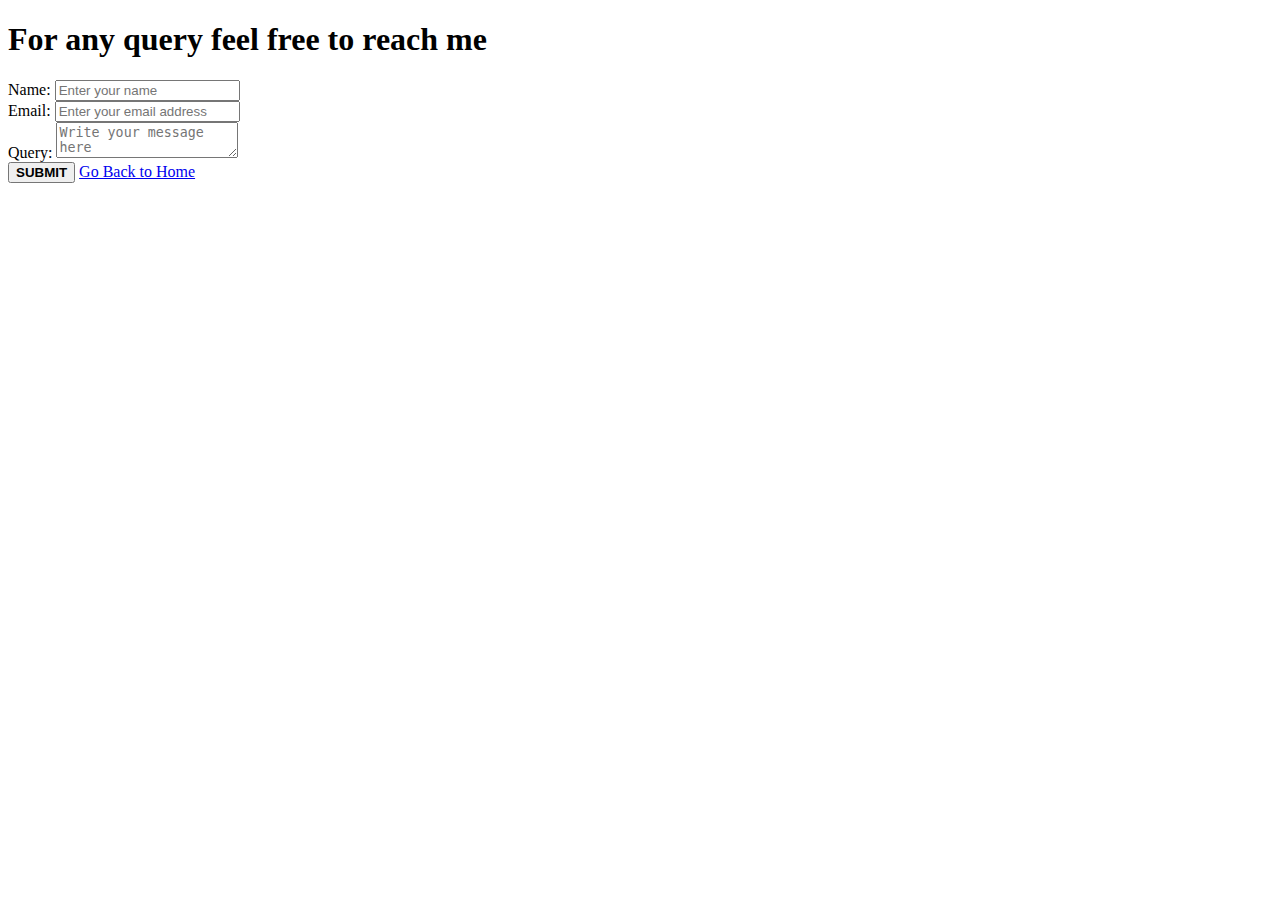
==== contact.html @ a18bff16 "Add files via upload" ====
<!DOCTYPE html>
<html lang="en">
<head>
  <meta charset="UTF-8">
  <meta name="viewport" content="width=device-width, initial-scale=1.0">
  <link rel="stylesheet" href="assets/css/contact.css">
  <title>Contact Me</title>
</head>
<body>
  <div class="container">
    <div class="background-image"></div>
    <div class="contact-form">
      <h1>For any query feel free to reach me</h1>
      <form action="#">
        <div class="form-group">
          <label for="name">Name:</label>
          <input type="text" id="name" name="name" placeholder="Enter your name" required>
        </div>
        <div class="form-group">
          <label for="email">Email:</label>
          <input type="email" id="email" name="email" placeholder="Enter your email address" required>
        </div>
        <div class="form-group">
          <label for="message">Query:</label>
          <textarea id="message" name="message" placeholder="Write your message here" required></textarea>
        </div>
        <button id="submit" class="btn" type="button">
          <strong>SUBMIT</strong>
          <div id="container-stars">
            <div id="stars"></div>
          </div>
        
          <div id="glow">
            <div class="circle"></div>
            <div class="circle"></div>
          </div>
        </button>
        <a href="index.html" class="home-link">Go Back to Home</a>
        
      </form>
    </div>
  </div>

  <script src="assets/js/contact.js"></script>
</body>
</html>
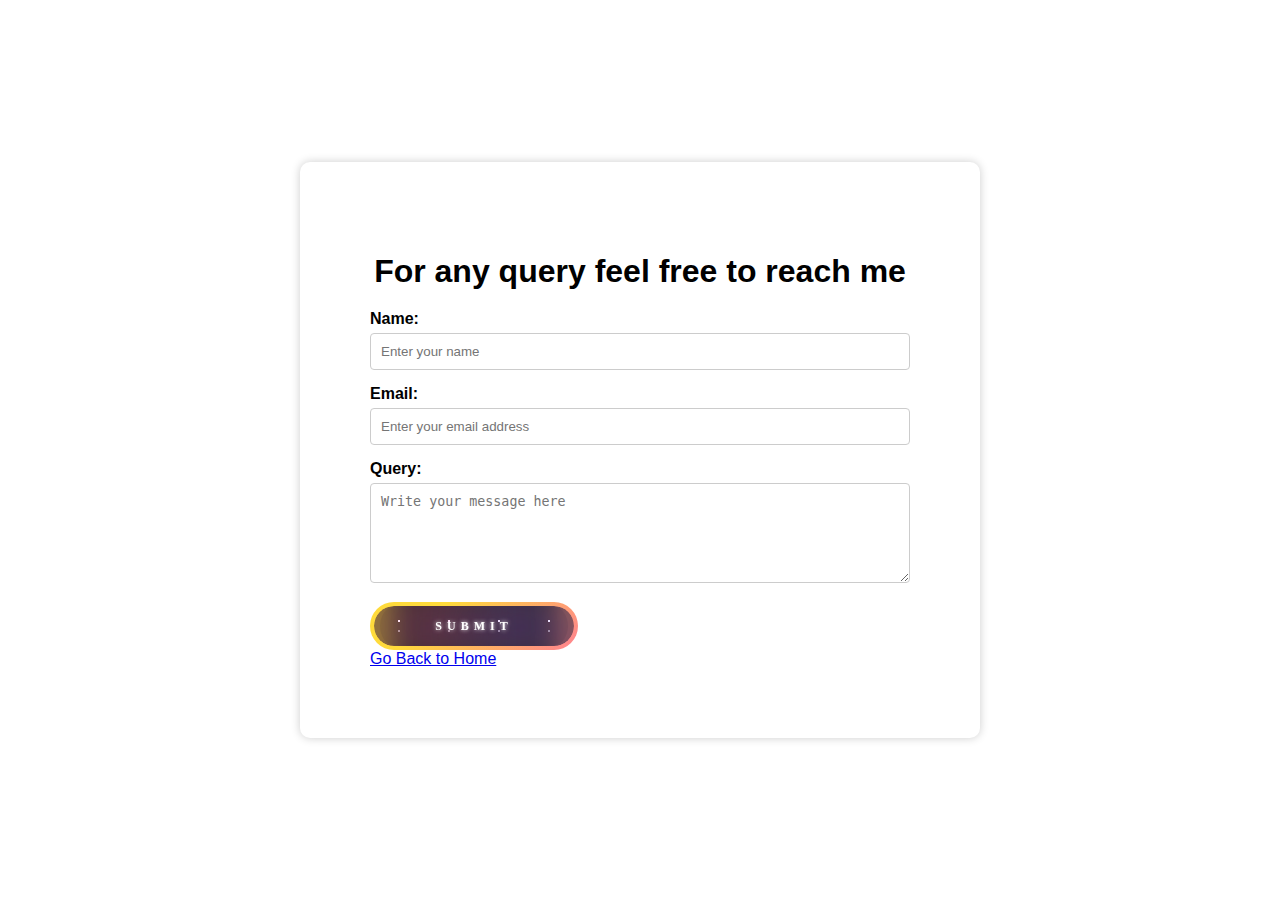
==== commit 9994176c: "Update contact.html" ====
--- a/contact.html
+++ b/contact.html
@@ -3,7 +3,7 @@
 <head>
   <meta charset="UTF-8">
   <meta name="viewport" content="width=device-width, initial-scale=1.0">
-  <link rel="stylesheet" href="assets/css/contact.css">
+  <link rel="stylesheet" href="contact.css">
   <title>Contact Me</title>
 </head>
 <body>
@@ -41,6 +41,6 @@
     </div>
   </div>
 
-  <script src="assets/js/contact.js"></script>
+  <script src="contact.js"></script>
 </body>
 </html>
--- a/contact.css
+++ b/contact.css
@@ -0,0 +1,262 @@
+/* style.css */
+
+body {
+    font-family: Arial, sans-serif;
+    margin: 0;
+    padding: 0;
+    display: flex;
+    justify-content: center;
+    align-items: center;
+    min-height: 100vh;
+    
+    background-image: url("https://c4.wallpaperflare.com/wallpaper/662/618/496/natur-2560x1600-sceneries-wallpaper-preview.jpg");
+}
+
+.container {
+      background-image: url("https://c4.wallpaperflare.com/wallpaper/815/737/246/abstract-1920x1200-nature-wallpaper-thumb.jpg");
+    position: relative;
+    width: 80%;
+    max-width: 600px;
+    padding: 40px;
+    border-radius: 10px;
+    background-color: #fff;
+    box-shadow: 0 0 10px rgba(0, 0, 0, 0.2);
+  }
+  
+  .background-image {
+    position: absolute;
+    top: 0;
+    left: 0;
+    width: 100%;
+    height: 100%;
+    background-image: url("your_image.jpg"); /* Replace with your image path */
+    background-size: cover;
+    background-position: center;
+    filter: blur(5px);
+    z-index: -1;
+  }
+  
+  .contact-form {
+    position: relative;
+    padding: 30px;
+    background-color: rgba(255, 255, 255, 0.8);
+  }
+  
+  .contact-form h1 {
+    text-align: center;
+    margin-bottom: 20px;
+  }
+  
+  .form-group {
+    margin-bottom: 15px;
+  }
+  
+  .form-group label {
+    display: block;
+    margin-bottom: 5px;
+    font-weight: bold;
+  }
+  
+  .form-group input,
+  .form-group textarea {
+    width: 100%;
+    padding: 10px;
+    border: 1px solid #ccc;
+    border-radius: 4px;
+    box-sizing: border-box;
+  }
+  
+  .form-group textarea {
+    height: 100px;
+  }
+  
+  .contact-form input[type="submit"] {
+    background-color: #4CAF50;
+    color: white;
+    padding: 10px 20px;
+    border: none;
+    border-radius: 4px;
+    cursor: pointer;
+    transition: 0.3s;
+  }
+  
+  .contact-form input[type="submit"]:hover {
+    background-color: #45a049;
+  }
+  
+  /* Responsive adjustments */
+  
+  @media (max-width: 768px) {
+    .container {
+      width: 90%;
+    }
+  }
+  
+  .btn {
+    display: flex;
+    justify-content: center;
+    align-items: center;
+    width: 13rem;
+    overflow: hidden;
+    height: 3rem;
+    background-size: 300% 300%;
+    backdrop-filter: blur(1rem);
+    border-radius: 5rem;
+    transition: 0.5s;
+    animation: gradient_301 5s ease infinite;
+    border: double 4px transparent;
+    background-image: linear-gradient(#212121, #212121),  linear-gradient(137.48deg, #ffdb3b 10%,#FE53BB 45%, #8F51EA 67%, #0044ff 87%);
+    background-origin: border-box;
+    background-clip: content-box, border-box;
+  }
+  
+  #container-stars {
+    position: absolute;
+    z-index: -1;
+    width: 100%;
+    height: 100%;
+    overflow: hidden;
+    transition: 0.5s;
+    backdrop-filter: blur(1rem);
+    border-radius: 5rem;
+  }
+  
+  strong {
+    z-index: 2;
+    font-family: 'Avalors Personal Use';
+    font-size: 12px;
+    letter-spacing: 5px;
+    color: #FFFFFF;
+    text-shadow: 0 0 4px white;
+  }
+  
+  #glow {
+    position: absolute;
+    display: flex;
+    width: 12rem;
+  }
+  
+  .circle {
+    width: 100%;
+    height: 30px;
+    filter: blur(2rem);
+    animation: pulse_3011 4s infinite;
+    z-index: -1;
+  }
+  
+  .circle:nth-of-type(1) {
+    background: rgba(254, 83, 186, 0.636);
+  }
+  
+  .circle:nth-of-type(2) {
+    background: rgba(142, 81, 234, 0.704);
+  }
+  
+  .btn:hover #container-stars {
+    z-index: 1;
+    background-color: #212121;
+  }
+  
+  .btn:hover {
+    transform: scale(1.1)
+  }
+  
+  .btn:active {
+    border: double 4px #FE53BB;
+    background-origin: border-box;
+    background-clip: content-box, border-box;
+    animation: none;
+  }
+  
+  .btn:active .circle {
+    background: #FE53BB;
+  }
+  
+  #stars {
+    position: relative;
+    background: transparent;
+    width: 200rem;
+    height: 200rem;
+  }
+  
+  #stars::after {
+    content: "";
+    position: absolute;
+    top: -10rem;
+    left: -100rem;
+    width: 100%;
+    height: 100%;
+    animation: animStarRotate 90s linear infinite;
+  }
+  
+  #stars::after {
+    background-image: radial-gradient(#ffffff 1px, transparent 1%);
+    background-size: 50px 50px;
+  }
+  
+  #stars::before {
+    content: "";
+    position: absolute;
+    top: 0;
+    left: -50%;
+    width: 170%;
+    height: 500%;
+    animation: animStar 60s linear infinite;
+  }
+  
+  #stars::before {
+    background-image: radial-gradient(#ffffff 1px, transparent 1%);
+    background-size: 50px 50px;
+    opacity: 0.5;
+  }
+  
+  @keyframes animStar {
+    from {
+      transform: translateY(0);
+    }
+  
+    to {
+      transform: translateY(-135rem);
+    }
+  }
+  
+  @keyframes animStarRotate {
+    from {
+      transform: rotate(360deg);
+    }
+  
+    to {
+      transform: rotate(0);
+    }
+  }
+  
+  @keyframes gradient_301 {
+    0% {
+      background-position: 0% 50%;
+    }
+  
+    50% {
+      background-position: 100% 50%;
+    }
+  
+    100% {
+      background-position: 0% 50%;
+    }
+  }
+  
+  @keyframes pulse_3011 {
+    0% {
+      transform: scale(0.75);
+      box-shadow: 0 0 0 0 rgba(0, 0, 0, 0.7);
+    }
+  
+    70% {
+      transform: scale(1);
+      box-shadow: 0 0 0 10px rgba(0, 0, 0, 0);
+    }
+  
+    100% {
+      transform: scale(0.75);
+      box-shadow: 0 0 0 0 rgba(0, 0, 0, 0);
+    }
+  }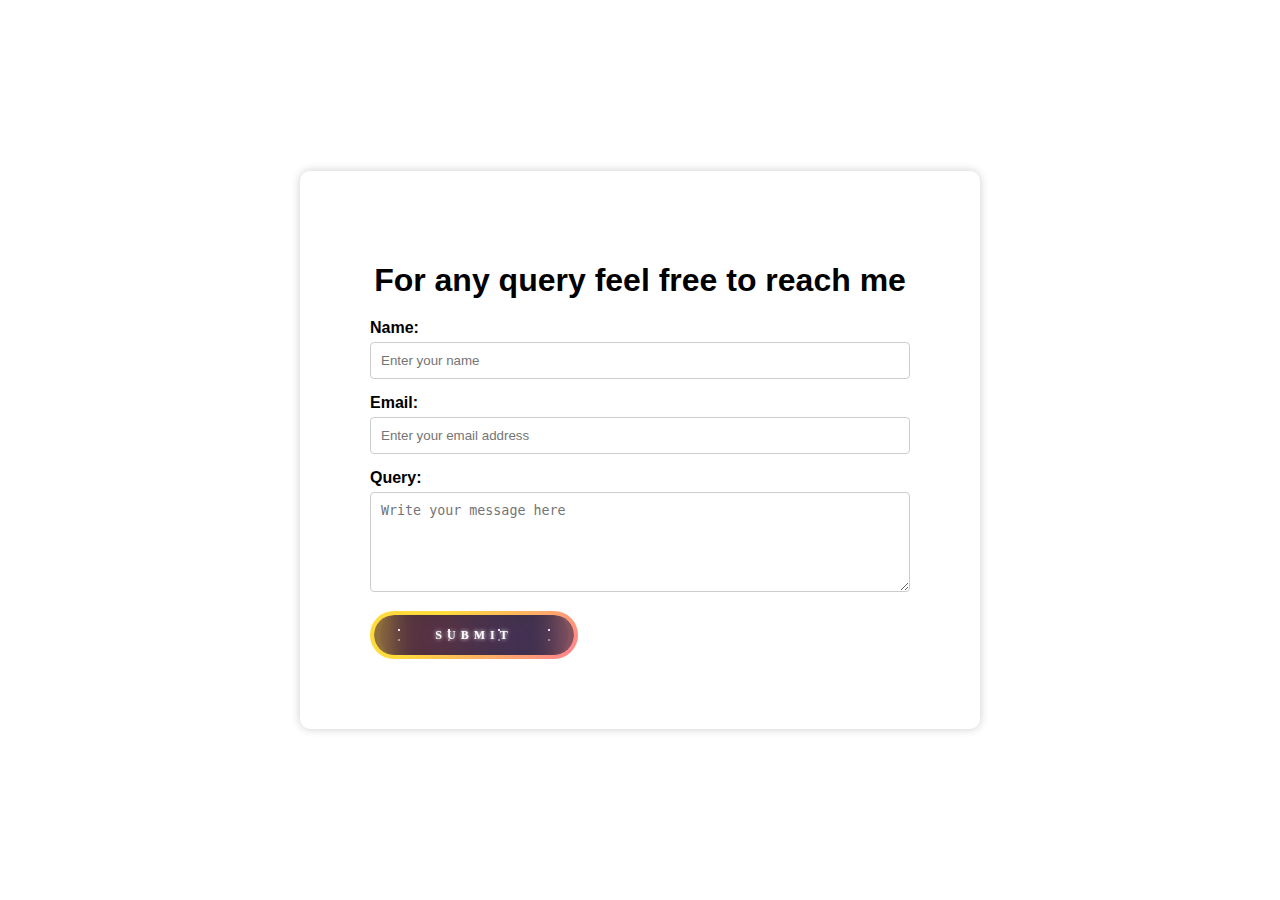
==== commit f791f67a: "Update contact.html" ====
--- a/contact.html
+++ b/contact.html
@@ -4,6 +4,9 @@
   <meta charset="UTF-8">
   <meta name="viewport" content="width=device-width, initial-scale=1.0">
   <link rel="stylesheet" href="contact.css">
+
+  <link rel="icon" href="fav.jpg" type="image/x-icon">
+  
   <title>Contact Me</title>
 </head>
 <body>
@@ -35,7 +38,7 @@
             <div class="circle"></div>
           </div>
         </button>
-        <a href="index.html" class="home-link">Go Back to Home</a>
+        <a href="index.html" class="home-link" onclick="closeWindow()>Go Back to Home</a>
         
       </form>
     </div>
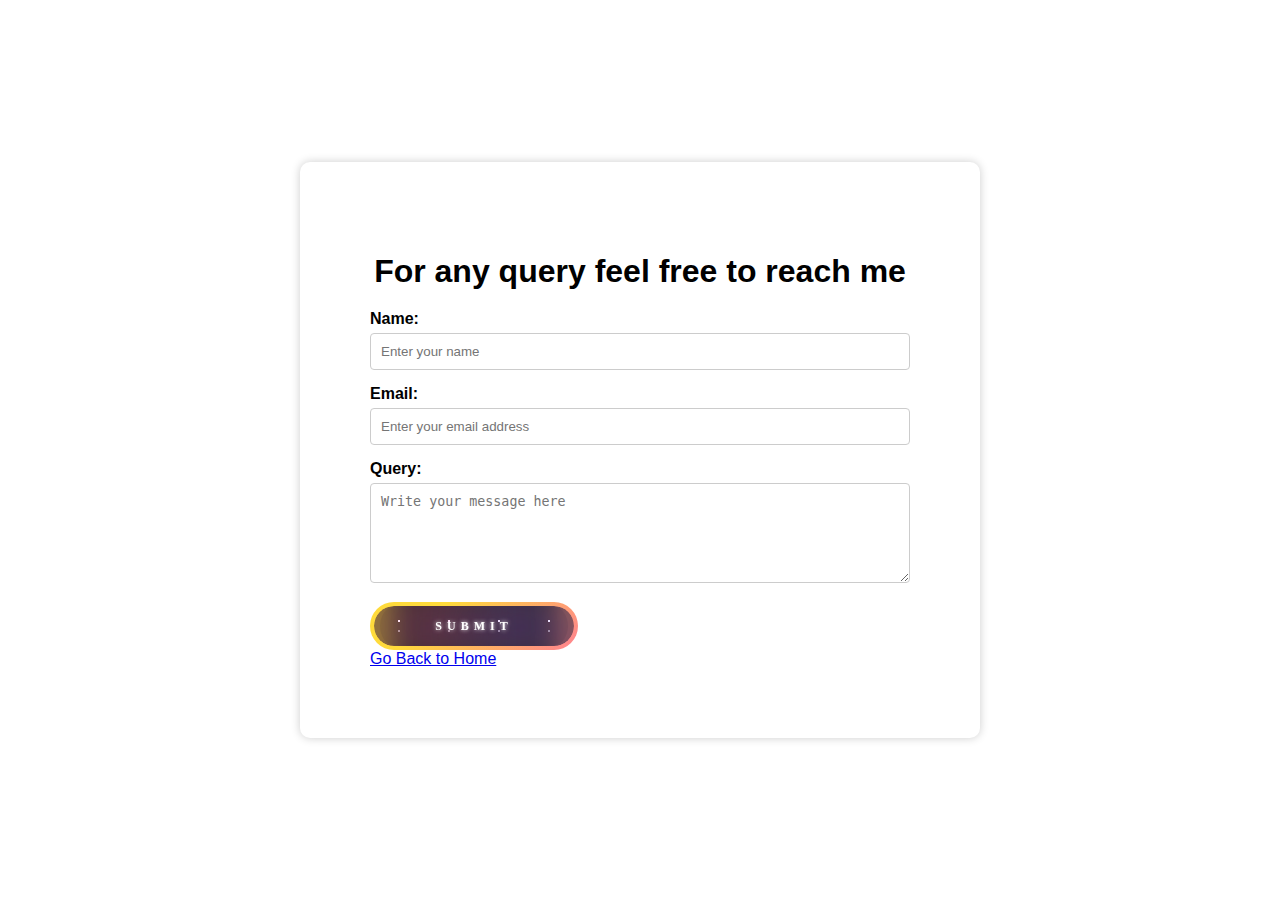
==== commit b520e58a: "Update contact.html" ====
--- a/contact.html
+++ b/contact.html
@@ -38,7 +38,7 @@
             <div class="circle"></div>
           </div>
         </button>
-        <a href="index.html" class="home-link" onclick="closeWindow()>Go Back to Home</a>
+        <a href="index.html" class="home-link" onclick="closeWindow()" >Go Back to Home</a>
         
       </form>
     </div>
